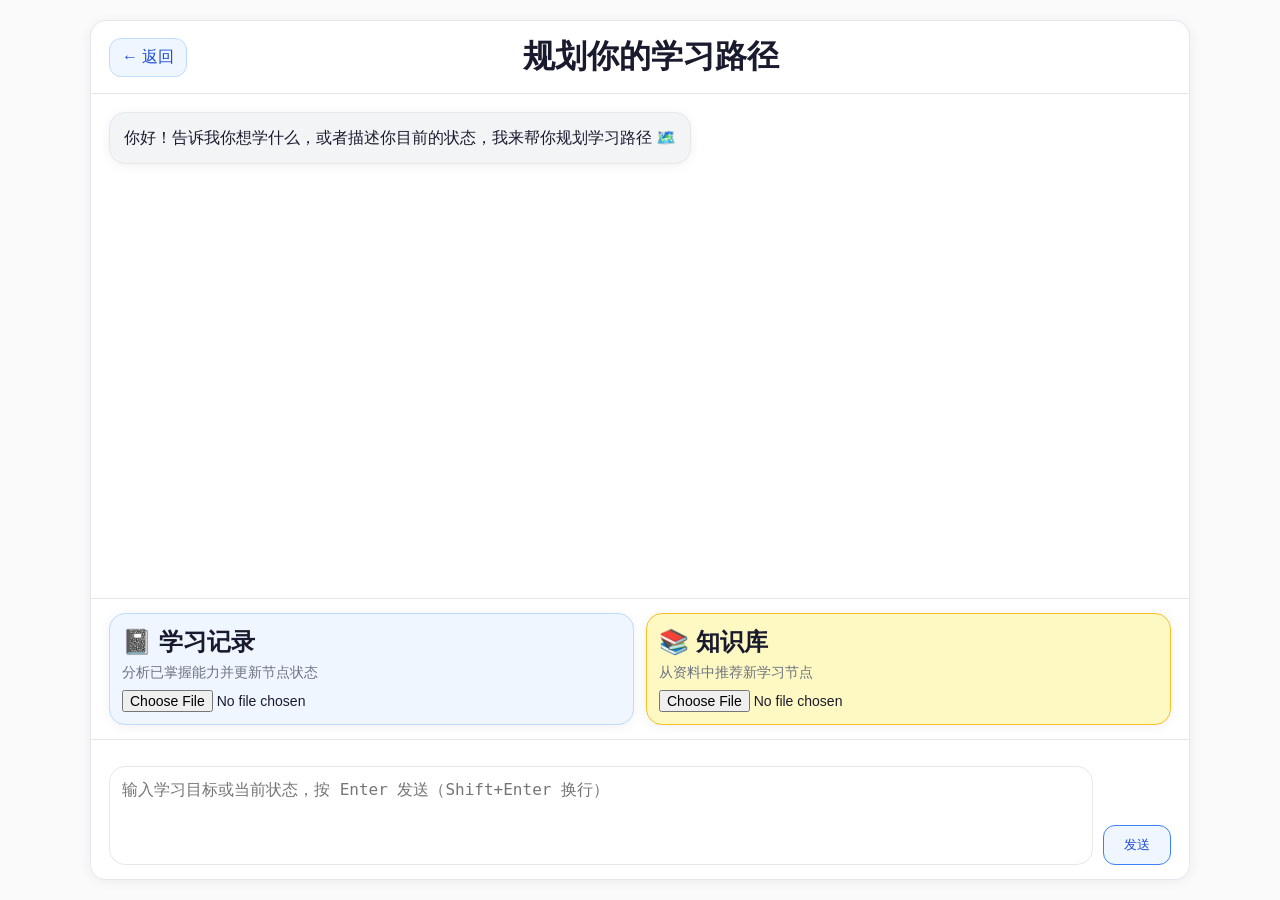
==== templates/consult.html @ ac1d9ebb "v4.1更新" ====
<!DOCTYPE html>
<html lang="zh">
<head>
    <meta charset="UTF-8">
    <meta name="viewport" content="width=device-width, initial-scale=1.0">
    <title>规划你的学习路径</title>
    <link rel="stylesheet" href="/static/css/design-tokens.css">
    <style>
        :root {
            --bg-primary: #FAFAFA;
            --bg-card: #FFFFFF;
            --text-primary: #1A1A2E;
            --text-secondary: #6B7280;
            --brand-blue: #3B82F6;
            --brand-blue-dark: #1D4ED8;
            --brand-blue-light: #EFF6FF;
            --brand-blue-mid: #BFDBFE;
            --accent-yellow: #FBBF24;
            --accent-yellow-light: #FEF9C3;
            --border: #E5E7EB;
            --success: #10B981;
            --error: #EF4444;
        }
        * { box-sizing: border-box; }
        body {
            margin: 0;
            background: var(--bg-primary);
            color: var(--text-primary);
            font-family: "Inter", "PingFang SC", "Microsoft YaHei", sans-serif;
        }
        .shell {
            width: min(1100px, 94vw);
            margin: 20px auto;
            display: grid;
            grid-template-rows: auto 1fr auto auto;
            height: calc(100vh - 40px);
            background: var(--bg-card);
            border: 1px solid var(--border);
            border-radius: 16px;
            box-shadow: 0 2px 12px rgba(0,0,0,0.06);
            overflow: hidden;
        }
        .topbar {
            display: flex;
            align-items: center;
            justify-content: space-between;
            gap: 12px;
            padding: 14px 18px;
            border-bottom: 1px solid var(--border);
        }
        .title {
            font-size: 32px;
            font-weight: 600;
            margin: 0;
        }
        .back {
            text-decoration: none;
            color: var(--brand-blue-dark);
            background: var(--brand-blue-light);
            border: 1px solid var(--brand-blue-mid);
            border-radius: 12px;
            padding: 8px 12px;
            transition: all 0.3s ease-in-out;
        }
        .back:hover {
            transform: translateY(-2px);
            box-shadow: 0 4px 12px rgba(59,130,246,0.2);
        }
        .chat {
            overflow-y: auto;
            padding: 18px;
            display: flex;
            flex-direction: column;
            gap: 12px;
            background: #fff;
        }
        .bubble-row { display: flex; }
        .bubble-row.ai { justify-content: flex-start; }
        .bubble-row.user { justify-content: flex-end; }
        .bubble {
            max-width: 78%;
            border-radius: 16px;
            padding: 12px 14px;
            font-size: 16px;
            line-height: 1.6;
            border: 1px solid var(--border);
            box-shadow: 0 2px 12px rgba(0,0,0,0.06);
            background: #fff;
            white-space: pre-wrap;
            word-break: break-word;
        }
        .bubble.ai {
            background: #F3F4F6;
        }
        .bubble.user {
            background: var(--brand-blue-light);
            border-color: var(--brand-blue-mid);
            color: var(--brand-blue-dark);
        }
        .stream-skeleton {
            height: 18px;
            border-radius: 9999px;
            background: linear-gradient(90deg, #dbeafe, #bfdbfe, #dbeafe);
            background-size: 220% 100%;
            animation: sk 1.2s linear infinite;
        }
        .stream-cursor {
            display: inline-block;
            width: 1px;
            height: 1.1em;
            background: var(--brand-blue);
            margin-left: 3px;
            vertical-align: text-bottom;
            animation: blink 1s infinite;
        }
        .stream-actions {
            margin-top: 8px;
            display: none;
            justify-content: flex-end;
            gap: 8px;
        }
        .stream-actions.show { display: flex; }
        .mini-btn {
            border: 1px solid var(--border);
            background: #fff;
            color: var(--text-secondary);
            border-radius: 8px;
            padding: 4px 10px;
            font-size: 13px;
            cursor: pointer;
            transition: all 0.3s ease-in-out;
        }
        .mini-btn:hover {
            color: var(--brand-blue-dark);
            background: var(--brand-blue-light);
            border-color: var(--brand-blue-mid);
        }
        .upload-zone {
            border-top: 1px solid var(--border);
            border-bottom: 1px solid var(--border);
            background: #fff;
            padding: 14px 18px;
            display: grid;
            grid-template-columns: 1fr 1fr;
            gap: 12px;
        }
        .upload-card {
            border-radius: 16px;
            border: 1px solid var(--border);
            background: #fff;
            box-shadow: 0 2px 12px rgba(0,0,0,0.06);
            padding: 12px;
            transition: all 0.3s ease-in-out;
        }
        .upload-card:hover {
            transform: translateY(-4px);
            box-shadow: 0 8px 18px rgba(0,0,0,0.1);
        }
        .upload-card.blue {
            border-color: var(--brand-blue-mid);
            background: var(--brand-blue-light);
        }
        .upload-card.yellow {
            border-color: var(--accent-yellow);
            background: var(--accent-yellow-light);
        }
        .upload-title {
            margin: 0 0 6px;
            font-size: 24px;
            font-weight: 600;
        }
        .upload-tip {
            margin: 0 0 8px;
            color: var(--text-secondary);
            font-size: 14px;
        }
        .upload-file {
            width: 100%;
            font-size: 14px;
        }
        .composer {
            padding: 14px 18px;
            background: #fff;
            display: grid;
            grid-template-columns: 1fr auto;
            gap: 10px;
            align-items: end;
        }
        textarea {
            width: 100%;
            border: 1px solid var(--border);
            border-radius: 16px;
            padding: 10px 12px;
            outline: none;
            resize: none;
            font-size: 16px;
            line-height: 1.6;
        }
        textarea:focus {
            border-color: var(--brand-blue);
            box-shadow: 0 0 0 3px rgba(59,130,246,.16);
        }
        .send-btn {
            border: 1px solid var(--brand-blue);
            background: var(--brand-blue-light);
            color: var(--brand-blue-dark);
            border-radius: 12px;
            padding: 10px 20px;
            font-weight: 500;
            cursor: pointer;
            transition: all 0.3s ease-in-out;
        }
        .send-btn:hover {
            transform: translateY(-2px);
            box-shadow: 0 4px 12px rgba(59,130,246,0.2);
        }
        .send-btn:active { transform: translateY(0); box-shadow: none; }
        .send-btn:disabled { opacity: .55; cursor: not-allowed; }
        .suggestions {
            padding: 0 18px 12px;
            background: #fff;
            display: grid;
            gap: 10px;
        }
        .suggestion-card {
            border: 1px dashed var(--brand-blue-mid);
            background: #fff;
            border-radius: 16px;
            box-shadow: 0 2px 12px rgba(0,0,0,0.06);
            padding: 12px;
            transition: all 0.3s ease-in-out;
        }
        .suggestion-card.added {
            border-style: dashed;
            border-color: var(--success);
            background: #ecfdf5;
        }
        .suggestion-title {
            margin: 0;
            font-size: 16px;
            font-weight: 600;
        }
        .suggestion-desc {
            margin: 4px 0;
            color: var(--text-secondary);
            font-size: 14px;
        }
        .suggestion-actions {
            margin-top: 8px;
            display: flex;
            gap: 8px;
        }
        .gen-wrap {
            display: none;
            padding: 0 18px 18px;
            background: #fff;
            justify-content: flex-end;
        }
        .gen-btn {
            border: 1px solid var(--brand-blue);
            background: linear-gradient(135deg, var(--brand-blue), var(--brand-blue-dark));
            color: #fff;
            border-radius: 12px;
            padding: 10px 20px;
            font-weight: 500;
            cursor: pointer;
            transition: all 0.3s ease-in-out;
        }
        .gen-btn:hover {
            transform: translateY(-2px);
            box-shadow: 0 4px 12px rgba(59,130,246,0.2);
        }
        .gen-btn:active { transform: translateY(0); box-shadow: none; }
        .reveal {
            opacity: 0;
            transform: translateY(20px);
            transition: all 0.3s ease-in-out;
        }
        .reveal.show {
            opacity: 1;
            transform: translateY(0);
        }
        @keyframes blink {
            0%, 45% { opacity: 1; }
            55%, 100% { opacity: 0; }
        }
        @keyframes sk {
            from { background-position: 100% 0; }
            to { background-position: -100% 0; }
        }
        @media (max-width: 900px) {
            .shell {
                width: 100vw;
                height: 100vh;
                margin: 0;
                border-radius: 0;
            }
            .title { font-size: 24px; }
            .upload-zone { grid-template-columns: 1fr; }
            .composer { grid-template-columns: 1fr; }
        }
    </style>
</head>
<body>
    <main class="shell">
        <header class="topbar reveal">
            <a href="/map" class="back">← 返回</a>
            <h1 class="title">规划你的学习路径</h1>
            <div style="width:56px;"></div>
        </header>

        <section id="chat-area" class="chat"></section>

        <section class="upload-zone reveal">
            <article class="upload-card blue">
                <h3 class="upload-title">📓 学习记录</h3>
                <p class="upload-tip">分析已掌握能力并更新节点状态</p>
                <input id="record-file" class="upload-file" type="file" accept=".txt,.md,.json,.csv,.log,.pdf">
            </article>
            <article class="upload-card yellow">
                <h3 class="upload-title">📚 知识库</h3>
                <p class="upload-tip">从资料中推荐新学习节点</p>
                <input id="knowledge-file" class="upload-file" type="file" accept=".txt,.md,.json,.csv,.log,.pdf">
            </article>
        </section>

        <section id="suggestions" class="suggestions"></section>

        <section class="composer reveal">
            <textarea id="input-box" rows="3" placeholder="输入学习目标或当前状态，按 Enter 发送（Shift+Enter 换行）"></textarea>
            <button id="send-btn" class="send-btn">发送</button>
        </section>
        <div id="gen-wrap" class="gen-wrap">
            <button id="generate-btn" class="gen-btn">生成节点图</button>
        </div>
    </main>

    <script>
        const pathId = "{{ path_id }}";
        const chatArea = document.getElementById('chat-area');
        const sendBtn = document.getElementById('send-btn');
        const inputBox = document.getElementById('input-box');
        const recordFile = document.getElementById('record-file');
        const knowledgeFile = document.getElementById('knowledge-file');
        const suggestionsWrap = document.getElementById('suggestions');
        const genWrap = document.getElementById('gen-wrap');
        const generateBtn = document.getElementById('generate-btn');
        let lastUserPrompt = '';
        let pendingNodes = [];

        function revealPage() {
            const observer = new IntersectionObserver((entries) => {
                entries.forEach((entry) => {
                    if (entry.isIntersecting) {
                        entry.target.classList.add('show');
                        observer.unobserve(entry.target);
                    }
                });
            }, { threshold: 0.12 });
            document.querySelectorAll('.reveal').forEach((el) => observer.observe(el));
        }

        function addBubble(role, text = '') {
            const row = document.createElement('div');
            row.className = `bubble-row ${role}`;
            const bubble = document.createElement('div');
            bubble.className = `bubble ${role}`;
            bubble.textContent = text;
            row.appendChild(bubble);
            chatArea.appendChild(row);
            chatArea.scrollTop = chatArea.scrollHeight;
            return bubble;
        }

        function parseFirstJsonObject(text) {
            if (!text) return null;
            const direct = text.trim();
            try {
                return JSON.parse(direct);
            } catch (_) {}
            const start = direct.indexOf('{');
            const end = direct.lastIndexOf('}');
            if (start === -1 || end === -1 || end <= start) return null;
            const slice = direct.slice(start, end + 1);
            try {
                return JSON.parse(slice);
            } catch (_) {
                return null;
            }
        }

        async function streamPrompt(prompt, opts = {}) {
            const bubble = addBubble('ai', '');
            bubble.innerHTML = `
                <div class="stream-skeleton"></div>
                <span class="stream-text"></span><span class="stream-cursor"></span>
                <div class="stream-actions">
                    <button class="mini-btn">复制</button>
                    <button class="mini-btn">重新生成</button>
                </div>
            `;
            const textEl = bubble.querySelector('.stream-text');
            const skeletonEl = bubble.querySelector('.stream-skeleton');
            const cursorEl = bubble.querySelector('.stream-cursor');
            const actionsEl = bubble.querySelector('.stream-actions');
            const copyBtn = actionsEl.querySelector('.mini-btn:nth-child(1)');
            const regenBtn = actionsEl.querySelector('.mini-btn:nth-child(2)');

            sendBtn.disabled = true;
            sendBtn.innerText = '生成中...';

            const res = await fetch('/chat_stream', {
                method: 'POST',
                headers: {'Content-Type': 'application/json'},
                body: JSON.stringify({query: prompt})
            });
            if (!res.ok || !res.body) {
                bubble.textContent = '请求失败，请稍后重试。';
                sendBtn.disabled = false;
                sendBtn.innerText = '发送';
                return '';
            }
            const reader = res.body.getReader();
            const decoder = new TextDecoder('utf-8');
            let all = '';
            let buffer = '';
            while (true) {
                const { value, done } = await reader.read();
                if (done) break;
                buffer += decoder.decode(value, { stream: true });
                const events = buffer.split('\n\n');
                buffer = events.pop() || '';
                for (const evt of events) {
                    const lines = evt.split('\n');
                    for (const line of lines) {
                        if (!line.startsWith('data: ')) continue;
                        const data = line.slice(6);
                        if (data === '[DONE]') continue;
                        if (skeletonEl && skeletonEl.style.display !== 'none') skeletonEl.style.display = 'none';
                        all += data;
                        textEl.textContent = all;
                        chatArea.scrollTop = chatArea.scrollHeight;
                    }
                }
            }
            if (cursorEl) cursorEl.style.display = 'none';
            actionsEl.classList.add('show');
            copyBtn.addEventListener('click', async () => {
                try {
                    await navigator.clipboard.writeText(all);
                    copyBtn.innerText = '已复制';
                    setTimeout(() => copyBtn.innerText = '复制', 1000);
                } catch (_) {}
            });
            regenBtn.addEventListener('click', async () => {
                await streamPrompt(lastUserPrompt || prompt, opts);
            });

            sendBtn.disabled = false;
            sendBtn.innerText = '发送';
            genWrap.style.display = 'flex';
            return all;
        }

        async function updateNodeStatuses(pathIdValue, updates) {
            if (!pathIdValue || !Array.isArray(updates)) return;
            for (const item of updates) {
                const nodeId = (item.node_id || '').trim();
                const status = (item.new_status || '').trim();
                if (!nodeId || !status) continue;
                await fetch('/update_node_status', {
                    method: 'POST',
                    headers: {'Content-Type': 'application/json'},
                    body: JSON.stringify({path_id: pathIdValue, node_id: nodeId, new_status: status})
                });
            }
        }

        function renderSuggestions(cards) {
            suggestionsWrap.innerHTML = '';
            if (!Array.isArray(cards) || cards.length === 0) return;
            cards.forEach((item, idx) => {
                const card = document.createElement('article');
                card.className = 'suggestion-card';
                card.innerHTML = `
                    <h4 class="suggestion-title">${item.label || '未命名节点'}</h4>
                    <p class="suggestion-desc">${item.description || ''}</p>
                    <p class="suggestion-desc">推荐理由：${item.reason || ''}</p>
                    <div class="suggestion-actions">
                        <button class="mini-btn add-btn">添加到路径</button>
                        <button class="mini-btn skip-btn">跳过</button>
                    </div>
                `;
                const addBtn = card.querySelector('.add-btn');
                const skipBtn = card.querySelector('.skip-btn');
                addBtn.addEventListener('click', async () => {
                    const node = {
                        id: `s${Date.now()}_${idx}`,
                        label: item.label || '新增节点',
                        type: item.type || 'optional',
                        status: 'notStarted',
                        needsAssessment: true,
                        description: item.description || ''
                    };
                    if (pathId) {
                        const r = await fetch('/save_path', {
                            method: 'POST',
                            headers: {'Content-Type': 'application/json'},
                            body: JSON.stringify({path_id: pathId, append_node: node})
                        });
                        if (!r.ok) {
                            addBtn.innerText = '添加失败';
                            return;
                        }
                    } else {
                        pendingNodes.push(node);
                    }
                    card.classList.add('added');
                    addBtn.disabled = true;
                    addBtn.innerText = pathId ? '已添加到路径' : '新增待连接';
                });
                skipBtn.addEventListener('click', () => {
                    card.remove();
                });
                suggestionsWrap.appendChild(card);
            });
        }

        async function readFileAsText(file) {
            if (!file) return '';
            return await new Promise((resolve, reject) => {
                const reader = new FileReader();
                reader.onload = () => resolve(String(reader.result || ''));
                reader.onerror = () => reject(new Error('读取文件失败'));
                reader.readAsText(file, 'utf-8');
            });
        }

        async function sendUserPrompt() {
            const text = inputBox.value.trim();
            if (!text) return;
            addBubble('user', text);
            inputBox.value = '';
            lastUserPrompt = text;
            await streamPrompt(text);
        }

        inputBox.addEventListener('keydown', (e) => {
            if (e.key === 'Enter' && !e.shiftKey) {
                e.preventDefault();
                sendUserPrompt();
            }
        });
        sendBtn.addEventListener('click', sendUserPrompt);

        recordFile.addEventListener('change', async (e) => {
            const file = e.target.files && e.target.files[0];
            if (!file) return;
            const content = await readFileAsText(file);
            const prompt = `以下是用户的学习记录，请分析其中体现的掌握情况，告诉用户哪些知识点已掌握，哪些还需加强，并以 JSON 附在回复末尾：{"updates":[{"node_id":"...","new_status":"mastered|learning"}]}\n\n学习记录内容：\n${content}`;
            lastUserPrompt = prompt;
            const all = await streamPrompt(prompt);
            const parsed = parseFirstJsonObject(all);
            if (parsed && Array.isArray(parsed.updates)) {
                await updateNodeStatuses(pathId, parsed.updates);
            }
        });

        knowledgeFile.addEventListener('change', async (e) => {
            const file = e.target.files && e.target.files[0];
            if (!file) return;
            const content = await readFileAsText(file);
            const prompt = `以下是用户上传的参考资料，请从中提取3-6个有价值的学习节点，以 JSON 格式附在回复末尾：{"suggestions":[{"label":"...","type":"prerequisite|core|advanced|optional","description":"...","reason":"..."}]}\n\n资料内容：\n${content}`;
            lastUserPrompt = prompt;
            const all = await streamPrompt(prompt);
            const parsed = parseFirstJsonObject(all);
            if (parsed && Array.isArray(parsed.suggestions)) {
                renderSuggestions(parsed.suggestions);
            }
        });

        generateBtn.addEventListener('click', async () => {
            const description = (lastUserPrompt || "请基于当前对话生成学习路径").slice(0, 3000);
            generateBtn.disabled = true;
            generateBtn.innerText = '生成中...';
            try {
                const genRes = await fetch('/generate_path', {
                    method: 'POST',
                    headers: {'Content-Type': 'application/json'},
                    body: JSON.stringify({description})
                });
                const generated = await genRes.json();
                if (!genRes.ok) {
                    addBubble('ai', '路径生成失败，请稍后重试。');
                    return;
                }

                if (pathId) {
                    const currentRes = await fetch(`/get_path/${encodeURIComponent(pathId)}`);
                    const current = currentRes.ok ? await currentRes.json() : null;
                    const baseNodes = (current && Array.isArray(current.nodes)) ? current.nodes : [];
                    const baseEdges = (current && Array.isArray(current.edges)) ? current.edges : [];
                    const used = new Set(baseNodes.map((n) => n.id));
                    const mappedNodes = [];
                    const idMap = {};
                    generated.nodes.forEach((node, idx) => {
                        let nid = node.id || `n${baseNodes.length + idx + 1}`;
                        while (used.has(nid)) {
                            nid = `n${baseNodes.length + mappedNodes.length + 1}`;
                        }
                        used.add(nid);
                        idMap[node.id] = nid;
                        mappedNodes.push({...node, id: nid});
                    });
                    const mappedEdges = (generated.edges || [])
                        .map((e) => ({from: idMap[e.from], to: idMap[e.to]}))
                        .filter((e) => e.from && e.to);
                    const mergedNodes = [...baseNodes, ...mappedNodes, ...pendingNodes];
                    const mergedEdges = [...baseEdges, ...mappedEdges];
                    await fetch('/save_path', {
                        method: 'POST',
                        headers: {'Content-Type': 'application/json'},
                        body: JSON.stringify({
                            path_id: pathId,
                            title: current?.title || generated.title || "学习路径",
                            nodes: mergedNodes,
                            edges: mergedEdges
                        })
                    });
                    window.location.href = `/map?path_id=${encodeURIComponent(pathId)}`;
                } else {
                    const saveRes = await fetch('/save_path', {
                        method: 'POST',
                        headers: {'Content-Type': 'application/json'},
                        body: JSON.stringify({
                            title: generated.title || "学习路径",
                            nodes: generated.nodes || [],
                            edges: generated.edges || []
                        })
                    });
                    const saved = await saveRes.json();
                    if (!saveRes.ok || !saved.path_id) {
                        addBubble('ai', '路径保存失败，请稍后重试。');
                        return;
                    }
                    const newPathId = saved.path_id;
                    for (const node of pendingNodes) {
                        await fetch('/save_path', {
                            method: 'POST',
                            headers: {'Content-Type': 'application/json'},
                            body: JSON.stringify({path_id: newPathId, append_node: node})
                        });
                    }
                    window.location.href = `/map?path_id=${encodeURIComponent(newPathId)}`;
                }
            } finally {
                generateBtn.disabled = false;
                generateBtn.innerText = '生成节点图';
            }
        });

        addBubble('ai', '你好！告诉我你想学什么，或者描述你目前的状态，我来帮你规划学习路径 🗺️');
        revealPage();
    </script>
</body>
</html>
---- static/css/design-tokens.css ----
:root {
    --color-bg: #FAFAFA;
    --color-surface: #FFFFFF;
    --color-card: #FFFFFF;
    --color-border: #E5E7EB;
    --color-brand-200: #BFDBFE;
    --color-brand-500: #3B82F6;
    --color-brand-600: #1D4ED8;
    --color-brand-700: #1E40AF;
    --color-brand-light: #EFF6FF;
    --color-accent: #FBBF24;
    --color-accent-light: #FEF9C3;
    --color-text: #1A1A2E;
    --color-text-muted: #6B7280;

    --font-h1: 56px;
    --font-h2: 40px;
    --font-h3: 30px;
    --font-h4: 24px;
    --font-body: 16px;
    --font-caption: 12px;

    --space-4: 4px;
    --space-8: 8px;
    --space-12: 12px;
    --space-16: 16px;
    --space-24: 24px;
    --space-32: 32px;
    --space-48: 48px;

    --radius-sm: 8px;
    --radius-md: 16px;
    --radius-lg: 24px;
    --radius-full: 9999px;

    --shadow-light: 0 2px 10px rgba(17, 24, 39, 0.06);
    --shadow-medium: 0 8px 24px rgba(17, 24, 39, 0.12);
    --shadow-heavy: 0 16px 44px rgba(17, 24, 39, 0.18);

    --motion-fast: 160ms;
    --motion-normal: 240ms;
    --motion-slow: 420ms;
    --ease-standard: cubic-bezier(0.2, 0, 0, 1);
    --ease-emphasized: cubic-bezier(0.2, 0.8, 0.2, 1);
}
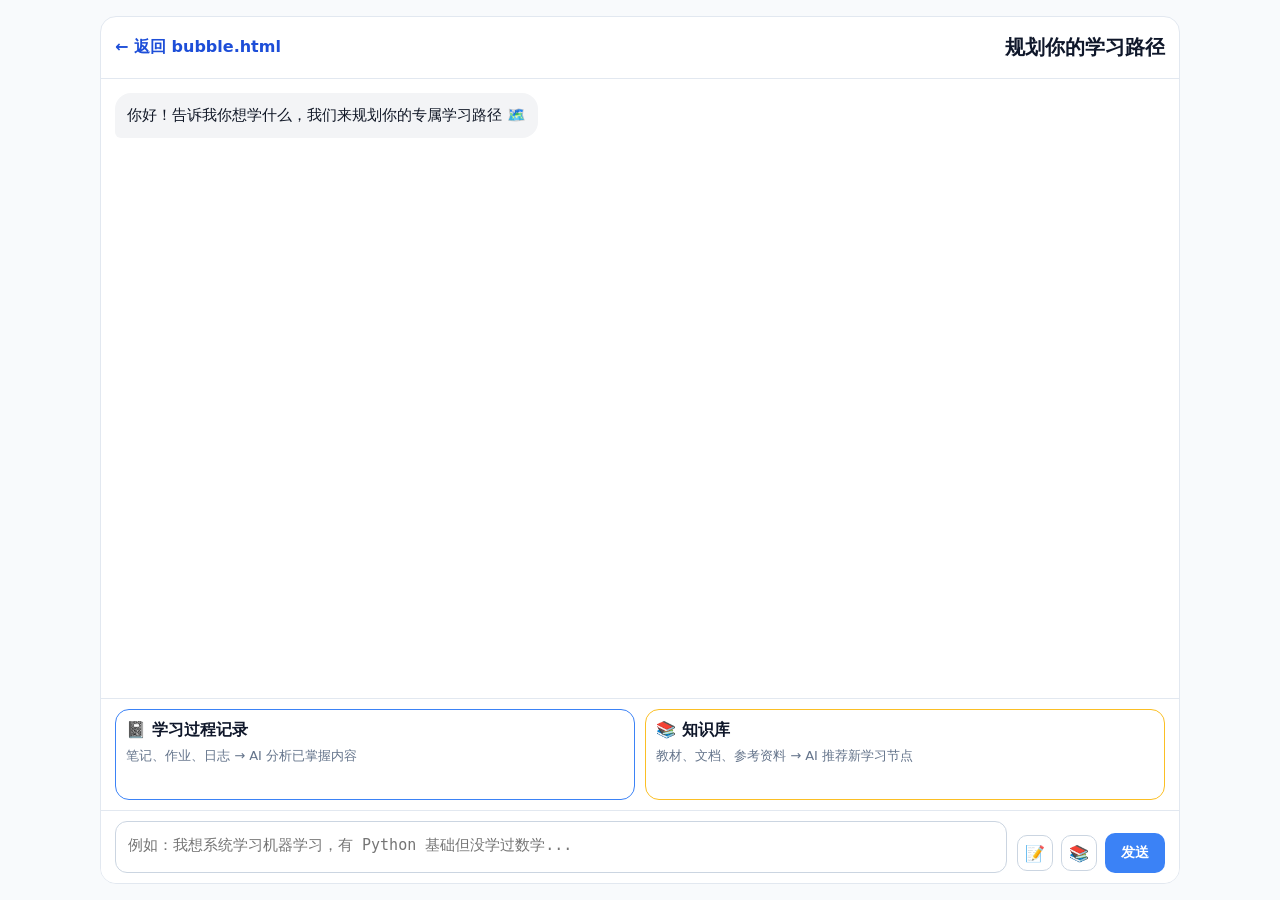
==== commit 472291a4: "v4.2更新" ====
--- a/templates/consult.html
+++ b/templates/consult.html
@@ -4,663 +4,738 @@
     <meta charset="UTF-8">
     <meta name="viewport" content="width=device-width, initial-scale=1.0">
     <title>规划你的学习路径</title>
-    <link rel="stylesheet" href="/static/css/design-tokens.css">
     <style>
-        :root {
-            --bg-primary: #FAFAFA;
-            --bg-card: #FFFFFF;
-            --text-primary: #1A1A2E;
-            --text-secondary: #6B7280;
-            --brand-blue: #3B82F6;
-            --brand-blue-dark: #1D4ED8;
-            --brand-blue-light: #EFF6FF;
-            --brand-blue-mid: #BFDBFE;
-            --accent-yellow: #FBBF24;
-            --accent-yellow-light: #FEF9C3;
-            --border: #E5E7EB;
-            --success: #10B981;
-            --error: #EF4444;
-        }
         * { box-sizing: border-box; }
-        body {
-            margin: 0;
-            background: var(--bg-primary);
-            color: var(--text-primary);
-            font-family: "Inter", "PingFang SC", "Microsoft YaHei", sans-serif;
-        }
+        body { margin: 0; background: #F8FAFC; color: #0F172A; font-family: system-ui, -apple-system, "Segoe UI", sans-serif; }
         .shell {
-            width: min(1100px, 94vw);
-            margin: 20px auto;
+            width: min(1080px, 94vw);
+            margin: 16px auto;
+            height: calc(100vh - 32px);
             display: grid;
-            grid-template-rows: auto 1fr auto auto;
-            height: calc(100vh - 40px);
-            background: var(--bg-card);
-            border: 1px solid var(--border);
+            grid-template-rows: auto 1fr auto auto auto;
+            border: 1px solid #E2E8F0;
             border-radius: 16px;
-            box-shadow: 0 2px 12px rgba(0,0,0,0.06);
             overflow: hidden;
+            background: #FFFFFF;
         }
         .topbar {
+            min-height: 62px;
+            border-bottom: 1px solid #E2E8F0;
             display: flex;
             align-items: center;
             justify-content: space-between;
-            gap: 12px;
-            padding: 14px 18px;
-            border-bottom: 1px solid var(--border);
-        }
-        .title {
-            font-size: 32px;
-            font-weight: 600;
-            margin: 0;
-        }
-        .back {
-            text-decoration: none;
-            color: var(--brand-blue-dark);
-            background: var(--brand-blue-light);
-            border: 1px solid var(--brand-blue-mid);
-            border-radius: 12px;
-            padding: 8px 12px;
-            transition: all 0.3s ease-in-out;
-        }
-        .back:hover {
-            transform: translateY(-2px);
-            box-shadow: 0 4px 12px rgba(59,130,246,0.2);
+            padding: 10px 14px;
+            gap: 10px;
+        }
+        .back { color: #1D4ED8; text-decoration: none; font-weight: 600; }
+        .title { margin: 0; font-size: 20px; font-weight: 800; }
+        .context-tag {
+            font-size: 12px;
+            color: #1E3A8A;
+            background: #EFF6FF;
+            border: 1px solid #BFDBFE;
+            border-radius: 999px;
+            padding: 4px 10px;
         }
         .chat {
             overflow-y: auto;
-            padding: 18px;
+            padding: 14px;
             display: flex;
             flex-direction: column;
-            gap: 12px;
-            background: #fff;
-        }
-        .bubble-row { display: flex; }
-        .bubble-row.ai { justify-content: flex-start; }
-        .bubble-row.user { justify-content: flex-end; }
+            gap: 10px;
+            background: #FFFFFF;
+        }
+        .row { display: flex; }
+        .row.ai { justify-content: flex-start; }
+        .row.user { justify-content: flex-end; }
+        .bubble-wrap { max-width: 78%; }
         .bubble {
-            max-width: 78%;
+            position: relative;
             border-radius: 16px;
-            padding: 12px 14px;
-            font-size: 16px;
-            line-height: 1.6;
-            border: 1px solid var(--border);
-            box-shadow: 0 2px 12px rgba(0,0,0,0.06);
-            background: #fff;
+            padding: 10px 12px;
+            font-size: 15px;
+            line-height: 1.65;
             white-space: pre-wrap;
             word-break: break-word;
         }
-        .bubble.ai {
-            background: #F3F4F6;
-        }
-        .bubble.user {
-            background: var(--brand-blue-light);
-            border-color: var(--brand-blue-mid);
-            color: var(--brand-blue-dark);
-        }
-        .stream-skeleton {
-            height: 18px;
-            border-radius: 9999px;
-            background: linear-gradient(90deg, #dbeafe, #bfdbfe, #dbeafe);
-            background-size: 220% 100%;
-            animation: sk 1.2s linear infinite;
-        }
-        .stream-cursor {
+        .bubble.ai { background: #F3F4F6; color: #111827; border-bottom-left-radius: 6px; }
+        .bubble.user { background: #3B82F6; color: #FFFFFF; border-bottom-right-radius: 6px; }
+        .cursor {
             display: inline-block;
-            width: 1px;
-            height: 1.1em;
-            background: var(--brand-blue);
-            margin-left: 3px;
+            width: 2px;
+            height: 1em;
+            background: #3B82F6;
             vertical-align: text-bottom;
+            margin-left: 2px;
             animation: blink 1s infinite;
         }
-        .stream-actions {
-            margin-top: 8px;
-            display: none;
-            justify-content: flex-end;
-            gap: 8px;
-        }
-        .stream-actions.show { display: flex; }
+        @keyframes blink { 0%,45%{opacity:1;} 55%,100%{opacity:0;} }
+        .bubble-actions { margin-top: 6px; display: none; gap: 8px; }
+        .bubble-actions.show { display: flex; animation: fadeIn .25s ease; }
         .mini-btn {
-            border: 1px solid var(--border);
-            background: #fff;
-            color: var(--text-secondary);
+            border: 1px solid #E2E8F0;
             border-radius: 8px;
-            padding: 4px 10px;
-            font-size: 13px;
+            background: #FFFFFF;
+            color: #475569;
+            font-size: 12px;
+            padding: 4px 8px;
             cursor: pointer;
-            transition: all 0.3s ease-in-out;
-        }
-        .mini-btn:hover {
-            color: var(--brand-blue-dark);
-            background: var(--brand-blue-light);
-            border-color: var(--brand-blue-mid);
         }
         .upload-zone {
-            border-top: 1px solid var(--border);
-            border-bottom: 1px solid var(--border);
-            background: #fff;
-            padding: 14px 18px;
+            border-top: 1px solid #E2E8F0;
+            border-bottom: 1px solid #E2E8F0;
+            padding: 10px 14px;
             display: grid;
             grid-template-columns: 1fr 1fr;
-            gap: 12px;
-        }
-        .upload-card {
-            border-radius: 16px;
-            border: 1px solid var(--border);
-            background: #fff;
-            box-shadow: 0 2px 12px rgba(0,0,0,0.06);
-            padding: 12px;
-            transition: all 0.3s ease-in-out;
-        }
-        .upload-card:hover {
-            transform: translateY(-4px);
-            box-shadow: 0 8px 18px rgba(0,0,0,0.1);
-        }
-        .upload-card.blue {
-            border-color: var(--brand-blue-mid);
-            background: var(--brand-blue-light);
-        }
-        .upload-card.yellow {
-            border-color: var(--accent-yellow);
-            background: var(--accent-yellow-light);
-        }
-        .upload-title {
-            margin: 0 0 6px;
-            font-size: 24px;
-            font-weight: 600;
-        }
-        .upload-tip {
-            margin: 0 0 8px;
-            color: var(--text-secondary);
-            font-size: 14px;
-        }
-        .upload-file {
-            width: 100%;
-            font-size: 14px;
-        }
+            gap: 10px;
+        }
+        .upload-card { border-radius: 14px; padding: 10px; background: #FFFFFF; }
+        .upload-card.blue { border: 1px solid #3B82F6; }
+        .upload-card.yellow { border: 1px solid #FBBF24; }
+        .upload-title { margin: 0 0 6px; font-size: 16px; font-weight: 800; }
+        .upload-tip { margin: 0; color: #64748B; font-size: 13px; }
+        .file-name { margin-top: 6px; color: #0F172A; font-size: 12px; min-height: 18px; }
         .composer {
-            padding: 14px 18px;
-            background: #fff;
+            padding: 10px 14px;
             display: grid;
             grid-template-columns: 1fr auto;
             gap: 10px;
             align-items: end;
-        }
-        textarea {
-            width: 100%;
-            border: 1px solid var(--border);
-            border-radius: 16px;
-            padding: 10px 12px;
+            background: #FFFFFF;
+        }
+        #input {
+            min-height: 52px;
+            max-height: 180px;
+            resize: none;
+            border: 1px solid #CBD5E1;
+            border-radius: 12px;
+            padding: 12px;
+            font-size: 15px;
+            line-height: 1.5;
             outline: none;
-            resize: none;
+        }
+        #input:focus { border-color: #3B82F6; box-shadow: 0 0 0 3px rgba(59,130,246,.15); }
+        .actions { display: flex; gap: 8px; align-items: center; }
+        .send-btn {
+            border: none;
+            border-radius: 10px;
+            background: #3B82F6;
+            color: #FFFFFF;
+            padding: 0 16px;
+            height: 40px;
+            font-size: 14px;
+            font-weight: 700;
+            cursor: pointer;
+        }
+        .send-btn:disabled { opacity: 0.6; cursor: not-allowed; }
+        .icon-btn {
+            width: 36px;
+            height: 36px;
+            border-radius: 10px;
+            border: 1px solid #CBD5E1;
+            background: #FFFFFF;
+            cursor: pointer;
             font-size: 16px;
-            line-height: 1.6;
-        }
-        textarea:focus {
-            border-color: var(--brand-blue);
-            box-shadow: 0 0 0 3px rgba(59,130,246,.16);
-        }
-        .send-btn {
-            border: 1px solid var(--brand-blue);
-            background: var(--brand-blue-light);
-            color: var(--brand-blue-dark);
+        }
+        .gen-wrap {
+            padding: 0 14px 12px;
+            display: none;
+            justify-content: flex-end;
+            background: #FFFFFF;
+            opacity: 0;
+            transform: translateY(10px);
+        }
+        .gen-wrap.show { display: flex; animation: fadeIn .3s ease forwards; }
+        .gen-btn {
+            border: none;
+            height: 40px;
+            border-radius: 10px;
+            background: #2563EB;
+            color: #FFFFFF;
+            padding: 0 16px;
+            font-weight: 700;
+            cursor: pointer;
+        }
+        .suggest-group {
+            margin-top: 8px;
+            display: grid;
+            gap: 8px;
+        }
+        .suggest-card {
+            display: grid;
+            grid-template-columns: 6px 1fr auto;
+            gap: 10px;
+            background: #FFFFFF;
+            border: 1px solid #E2E8F0;
             border-radius: 12px;
-            padding: 10px 20px;
-            font-weight: 500;
+            padding: 10px;
+            box-shadow: 0 2px 10px rgba(15, 23, 42, 0.06);
+            transition: transform .2s ease, opacity .2s ease;
+        }
+        .suggest-card.removing { opacity: 0; transform: translateX(24px); }
+        .suggest-bar { border-radius: 8px; }
+        .suggest-name { margin: 0 0 4px; font-size: 15px; font-weight: 800; display: flex; gap: 8px; align-items: center; flex-wrap: wrap; }
+        .type-badge {
+            font-size: 11px;
+            border-radius: 999px;
+            padding: 2px 8px;
+            background: #EFF6FF;
+            color: #1D4ED8;
+            border: 1px solid #BFDBFE;
+        }
+        .suggest-desc { margin: 0; font-size: 13px; color: #475569; line-height: 1.6; }
+        .suggest-actions { display: flex; gap: 8px; align-items: center; }
+        .add-btn {
+            border: none;
+            border-radius: 8px;
+            height: 32px;
+            padding: 0 10px;
+            background: #3B82F6;
+            color: #FFFFFF;
+            font-size: 12px;
+            font-weight: 700;
             cursor: pointer;
-            transition: all 0.3s ease-in-out;
-        }
-        .send-btn:hover {
-            transform: translateY(-2px);
-            box-shadow: 0 4px 12px rgba(59,130,246,0.2);
-        }
-        .send-btn:active { transform: translateY(0); box-shadow: none; }
-        .send-btn:disabled { opacity: .55; cursor: not-allowed; }
-        .suggestions {
-            padding: 0 18px 12px;
-            background: #fff;
-            display: grid;
-            gap: 10px;
-        }
-        .suggestion-card {
-            border: 1px dashed var(--brand-blue-mid);
-            background: #fff;
-            border-radius: 16px;
-            box-shadow: 0 2px 12px rgba(0,0,0,0.06);
-            padding: 12px;
-            transition: all 0.3s ease-in-out;
-        }
-        .suggestion-card.added {
-            border-style: dashed;
-            border-color: var(--success);
-            background: #ecfdf5;
-        }
-        .suggestion-title {
-            margin: 0;
-            font-size: 16px;
-            font-weight: 600;
-        }
-        .suggestion-desc {
-            margin: 4px 0;
-            color: var(--text-secondary);
-            font-size: 14px;
-        }
-        .suggestion-actions {
-            margin-top: 8px;
-            display: flex;
-            gap: 8px;
-        }
-        .gen-wrap {
-            display: none;
-            padding: 0 18px 18px;
-            background: #fff;
-            justify-content: flex-end;
-        }
-        .gen-btn {
-            border: 1px solid var(--brand-blue);
-            background: linear-gradient(135deg, var(--brand-blue), var(--brand-blue-dark));
-            color: #fff;
-            border-radius: 12px;
-            padding: 10px 20px;
-            font-weight: 500;
+        }
+        .add-btn:disabled { background: #94A3B8; cursor: not-allowed; }
+        .skip-btn {
+            border: none;
+            background: transparent;
+            color: #64748B;
+            font-size: 12px;
             cursor: pointer;
-            transition: all 0.3s ease-in-out;
-        }
-        .gen-btn:hover {
-            transform: translateY(-2px);
-            box-shadow: 0 4px 12px rgba(59,130,246,0.2);
-        }
-        .gen-btn:active { transform: translateY(0); box-shadow: none; }
-        .reveal {
+        }
+        .toast {
+            position: fixed;
+            right: 18px;
+            bottom: 18px;
+            background: #16A34A;
+            color: #FFFFFF;
+            padding: 10px 14px;
+            border-radius: 10px;
+            font-size: 13px;
+            font-weight: 700;
             opacity: 0;
-            transform: translateY(20px);
-            transition: all 0.3s ease-in-out;
-        }
-        .reveal.show {
-            opacity: 1;
-            transform: translateY(0);
-        }
-        @keyframes blink {
-            0%, 45% { opacity: 1; }
-            55%, 100% { opacity: 0; }
-        }
-        @keyframes sk {
-            from { background-position: 100% 0; }
-            to { background-position: -100% 0; }
-        }
-        @media (max-width: 900px) {
-            .shell {
-                width: 100vw;
-                height: 100vh;
-                margin: 0;
-                border-radius: 0;
-            }
-            .title { font-size: 24px; }
+            transform: translateY(6px);
+            pointer-events: none;
+            transition: opacity .2s ease, transform .2s ease;
+            z-index: 50;
+        }
+        .toast.show { opacity: 1; transform: translateY(0); }
+        @keyframes fadeIn { from{opacity:0;transform:translateY(6px);} to{opacity:1;transform:translateY(0);} }
+        @media (max-width: 920px) {
+            .shell { width: 100vw; height: 100vh; margin: 0; border-radius: 0; }
             .upload-zone { grid-template-columns: 1fr; }
             .composer { grid-template-columns: 1fr; }
+            .topbar { flex-wrap: wrap; }
         }
     </style>
 </head>
 <body>
     <main class="shell">
-        <header class="topbar reveal">
-            <a href="/map" class="back">← 返回</a>
+        <header class="topbar">
+            <a id="back-link" class="back" href="/bubble.html">← 返回 bubble.html</a>
             <h1 class="title">规划你的学习路径</h1>
-            <div style="width:56px;"></div>
+            <div id="context-tag" class="context-tag" style="display:none;"></div>
         </header>
 
-        <section id="chat-area" class="chat"></section>
-
-        <section class="upload-zone reveal">
+        <section id="chat" class="chat"></section>
+
+        <section class="upload-zone">
             <article class="upload-card blue">
-                <h3 class="upload-title">📓 学习记录</h3>
-                <p class="upload-tip">分析已掌握能力并更新节点状态</p>
-                <input id="record-file" class="upload-file" type="file" accept=".txt,.md,.json,.csv,.log,.pdf">
+                <h3 class="upload-title">📓 学习过程记录</h3>
+                <p class="upload-tip">笔记、作业、日志 → AI 分析已掌握内容</p>
+                <div id="record-name" class="file-name"></div>
             </article>
             <article class="upload-card yellow">
                 <h3 class="upload-title">📚 知识库</h3>
-                <p class="upload-tip">从资料中推荐新学习节点</p>
-                <input id="knowledge-file" class="upload-file" type="file" accept=".txt,.md,.json,.csv,.log,.pdf">
+                <p class="upload-tip">教材、文档、参考资料 → AI 推荐新学习节点</p>
+                <div id="knowledge-name" class="file-name"></div>
             </article>
+            <input id="record-file" type="file" accept=".txt,.pdf,.md" hidden>
+            <input id="knowledge-file" type="file" accept=".txt,.pdf,.md" hidden>
         </section>
 
-        <section id="suggestions" class="suggestions"></section>
-
-        <section class="composer reveal">
-            <textarea id="input-box" rows="3" placeholder="输入学习目标或当前状态，按 Enter 发送（Shift+Enter 换行）"></textarea>
-            <button id="send-btn" class="send-btn">发送</button>
+        <section class="composer">
+            <textarea id="input"></textarea>
+            <div class="actions">
+                <button id="record-trigger" class="icon-btn" title="上传学习记录">📝</button>
+                <button id="knowledge-trigger" class="icon-btn" title="上传知识库">📚</button>
+                <button id="send-btn" class="send-btn">发送</button>
+            </div>
         </section>
+
         <div id="gen-wrap" class="gen-wrap">
-            <button id="generate-btn" class="gen-btn">生成节点图</button>
+            <button id="gen-btn" class="gen-btn">生成节点图</button>
         </div>
     </main>
+    <div id="toast" class="toast"></div>
 
     <script>
-        const pathId = "{{ path_id }}";
-        const chatArea = document.getElementById('chat-area');
+        const params = new URLSearchParams(window.location.search);
+        const pathId = (params.get('path_id') || '').trim();
+        const nodeId = (params.get('node_id') || '').trim();
+        const isAppendMode = !!pathId;
+        const isNodeMode = !!pathId && !!nodeId;
+        let pathName = '';
+        let nodeName = '';
+        let aiCount = 0;
+        let lastUserPrompt = '';
+        let pendingNodeAdds = [];
+        let pendingRecordFile = null;
+        let pendingKnowledgeFile = null;
+        const chat = document.getElementById('chat');
+        const input = document.getElementById('input');
         const sendBtn = document.getElementById('send-btn');
-        const inputBox = document.getElementById('input-box');
+        const backLink = document.getElementById('back-link');
+        const contextTag = document.getElementById('context-tag');
+        const genWrap = document.getElementById('gen-wrap');
+        const genBtn = document.getElementById('gen-btn');
         const recordFile = document.getElementById('record-file');
         const knowledgeFile = document.getElementById('knowledge-file');
-        const suggestionsWrap = document.getElementById('suggestions');
-        const genWrap = document.getElementById('gen-wrap');
-        const generateBtn = document.getElementById('generate-btn');
-        let lastUserPrompt = '';
-        let pendingNodes = [];
-
-        function revealPage() {
-            const observer = new IntersectionObserver((entries) => {
-                entries.forEach((entry) => {
-                    if (entry.isIntersecting) {
-                        entry.target.classList.add('show');
-                        observer.unobserve(entry.target);
-                    }
-                });
-            }, { threshold: 0.12 });
-            document.querySelectorAll('.reveal').forEach((el) => observer.observe(el));
+        const toast = document.getElementById('toast');
+
+        function autoGrow() {
+            input.style.height = '52px';
+            input.style.height = `${Math.min(input.scrollHeight, 180)}px`;
+        }
+
+        function escapeHtml(text) {
+            return String(text)
+                .replaceAll('&', '&amp;')
+                .replaceAll('<', '&lt;')
+                .replaceAll('>', '&gt;')
+                .replaceAll('"', '&quot;')
+                .replaceAll("'", '&#039;');
         }
 
         function addBubble(role, text = '') {
             const row = document.createElement('div');
-            row.className = `bubble-row ${role}`;
+            row.className = `row ${role}`;
+            const wrap = document.createElement('div');
+            wrap.className = 'bubble-wrap';
             const bubble = document.createElement('div');
             bubble.className = `bubble ${role}`;
-            bubble.textContent = text;
-            row.appendChild(bubble);
-            chatArea.appendChild(row);
-            chatArea.scrollTop = chatArea.scrollHeight;
-            return bubble;
-        }
-
-        function parseFirstJsonObject(text) {
-            if (!text) return null;
-            const direct = text.trim();
-            try {
-                return JSON.parse(direct);
-            } catch (_) {}
-            const start = direct.indexOf('{');
-            const end = direct.lastIndexOf('}');
-            if (start === -1 || end === -1 || end <= start) return null;
-            const slice = direct.slice(start, end + 1);
-            try {
-                return JSON.parse(slice);
-            } catch (_) {
-                return null;
-            }
-        }
-
-        async function streamPrompt(prompt, opts = {}) {
-            const bubble = addBubble('ai', '');
-            bubble.innerHTML = `
-                <div class="stream-skeleton"></div>
-                <span class="stream-text"></span><span class="stream-cursor"></span>
-                <div class="stream-actions">
-                    <button class="mini-btn">复制</button>
-                    <button class="mini-btn">重新生成</button>
-                </div>
-            `;
-            const textEl = bubble.querySelector('.stream-text');
-            const skeletonEl = bubble.querySelector('.stream-skeleton');
-            const cursorEl = bubble.querySelector('.stream-cursor');
-            const actionsEl = bubble.querySelector('.stream-actions');
-            const copyBtn = actionsEl.querySelector('.mini-btn:nth-child(1)');
-            const regenBtn = actionsEl.querySelector('.mini-btn:nth-child(2)');
-
-            sendBtn.disabled = true;
-            sendBtn.innerText = '生成中...';
-
-            const res = await fetch('/chat_stream', {
-                method: 'POST',
-                headers: {'Content-Type': 'application/json'},
-                body: JSON.stringify({query: prompt})
-            });
-            if (!res.ok || !res.body) {
-                bubble.textContent = '请求失败，请稍后重试。';
-                sendBtn.disabled = false;
-                sendBtn.innerText = '发送';
-                return '';
-            }
-            const reader = res.body.getReader();
-            const decoder = new TextDecoder('utf-8');
-            let all = '';
-            let buffer = '';
-            while (true) {
-                const { value, done } = await reader.read();
-                if (done) break;
-                buffer += decoder.decode(value, { stream: true });
-                const events = buffer.split('\n\n');
-                buffer = events.pop() || '';
-                for (const evt of events) {
-                    const lines = evt.split('\n');
-                    for (const line of lines) {
-                        if (!line.startsWith('data: ')) continue;
-                        const data = line.slice(6);
-                        if (data === '[DONE]') continue;
-                        if (skeletonEl && skeletonEl.style.display !== 'none') skeletonEl.style.display = 'none';
-                        all += data;
-                        textEl.textContent = all;
-                        chatArea.scrollTop = chatArea.scrollHeight;
-                    }
-                }
-            }
-            if (cursorEl) cursorEl.style.display = 'none';
-            actionsEl.classList.add('show');
+            bubble.innerHTML = escapeHtml(text);
+            wrap.appendChild(bubble);
+            row.appendChild(wrap);
+            chat.appendChild(row);
+            chat.scrollTop = chat.scrollHeight;
+            return { row, wrap, bubble };
+        }
+
+        function showToast(text) {
+            toast.textContent = text;
+            toast.classList.add('show');
+            setTimeout(() => {
+                toast.classList.remove('show');
+            }, 3000);
+        }
+
+        function showAiActions(wrap, text, promptForRegenerate) {
+            const actions = document.createElement('div');
+            actions.className = 'bubble-actions show';
+            actions.innerHTML = '<button class="mini-btn">复制</button><button class="mini-btn">重新生成</button>';
+            const [copyBtn, regenBtn] = actions.querySelectorAll('.mini-btn');
             copyBtn.addEventListener('click', async () => {
                 try {
-                    await navigator.clipboard.writeText(all);
-                    copyBtn.innerText = '已复制';
-                    setTimeout(() => copyBtn.innerText = '复制', 1000);
+                    await navigator.clipboard.writeText(text);
+                    copyBtn.textContent = '已复制';
+                    setTimeout(() => copyBtn.textContent = '复制', 1000);
                 } catch (_) {}
             });
             regenBtn.addEventListener('click', async () => {
-                await streamPrompt(lastUserPrompt || prompt, opts);
+                await requestAi(promptForRegenerate, false);
             });
-
-            sendBtn.disabled = false;
-            sendBtn.innerText = '发送';
-            genWrap.style.display = 'flex';
-            return all;
-        }
-
-        async function updateNodeStatuses(pathIdValue, updates) {
-            if (!pathIdValue || !Array.isArray(updates)) return;
-            for (const item of updates) {
-                const nodeId = (item.node_id || '').trim();
-                const status = (item.new_status || '').trim();
-                if (!nodeId || !status) continue;
-                await fetch('/update_node_status', {
+            wrap.appendChild(actions);
+        }
+
+        function showStaticAiBubble(text) {
+            addBubble('ai', text || '');
+        }
+
+        async function requestAi(prompt, countAsConversation = true) {
+            const ai = addBubble('ai', '');
+            sendBtn.disabled = true;
+            sendBtn.textContent = '生成中...';
+            let finalText = '';
+            try {
+                ai.bubble.innerHTML = '<span class="cursor"></span>';
+                const res = await fetch('/chat_stream', {
                     method: 'POST',
-                    headers: {'Content-Type': 'application/json'},
-                    body: JSON.stringify({path_id: pathIdValue, node_id: nodeId, new_status: status})
+                    headers: { 'Content-Type': 'application/json' },
+                    body: JSON.stringify({ query: prompt })
                 });
-            }
-        }
-
-        function renderSuggestions(cards) {
-            suggestionsWrap.innerHTML = '';
-            if (!Array.isArray(cards) || cards.length === 0) return;
-            cards.forEach((item, idx) => {
+                if (!res.ok || !res.body) {
+                    throw new Error('stream failed');
+                }
+                const reader = res.body.getReader();
+                const decoder = new TextDecoder();
+                let buffer = '';
+                let doneBySignal = false;
+                while (true) {
+                    const { value, done } = await reader.read();
+                    if (done) break;
+                    buffer += decoder.decode(value, { stream: true });
+                    const events = buffer.split('\n\n');
+                    buffer = events.pop() || '';
+                    for (const evt of events) {
+                        const lines = evt.split('\n');
+                        for (const line of lines) {
+                            if (!line.startsWith('data: ')) continue;
+                            const data = line.slice(6);
+                            if (data === '[DONE]') {
+                                doneBySignal = true;
+                                break;
+                            }
+                            finalText += data;
+                            ai.bubble.innerHTML = `${escapeHtml(finalText)}<span class="cursor"></span>`;
+                            chat.scrollTop = chat.scrollHeight;
+                        }
+                        if (doneBySignal) break;
+                    }
+                    if (doneBySignal) break;
+                }
+                ai.bubble.innerHTML = escapeHtml(finalText);
+                showAiActions(ai.wrap, finalText, prompt);
+                if (countAsConversation) {
+                    aiCount += 1;
+                    if (aiCount >= 2) genWrap.classList.add('show');
+                }
+            } catch (_) {
+                ai.bubble.textContent = '请求失败，请检查后端服务。';
+            } finally {
+                sendBtn.disabled = false;
+                sendBtn.textContent = '发送';
+            }
+            return finalText;
+        }
+
+        function extractJsonBlock(text) {
+            if (!text) return null;
+            const match = text.match(/```json\s*([\s\S]*?)\s*```/i);
+            if (!match) return null;
+            try {
+                return JSON.parse(match[1]);
+            } catch (_) {
+                return null;
+            }
+        }
+
+        function todayDate() {
+            const d = new Date();
+            const m = `${d.getMonth() + 1}`.padStart(2, '0');
+            const day = `${d.getDate()}`.padStart(2, '0');
+            return `${d.getFullYear()}-${m}-${day}`;
+        }
+
+        function typeColor(type) {
+            if (type === 'core') return '#3B82F6';
+            if (type === 'advanced') return '#1D4ED8';
+            if (type === 'optional') return '#F59E0B';
+            return '#3B82F6';
+        }
+
+        function renderSuggestionGroup(anchorRow, suggestions) {
+            if (!Array.isArray(suggestions) || !suggestions.length) return;
+            const group = document.createElement('div');
+            group.className = 'suggest-group';
+            suggestions.forEach((item, idx) => {
+                const type = item.type || 'prerequisite';
                 const card = document.createElement('article');
-                card.className = 'suggestion-card';
+                card.className = 'suggest-card';
                 card.innerHTML = `
-                    <h4 class="suggestion-title">${item.label || '未命名节点'}</h4>
-                    <p class="suggestion-desc">${item.description || ''}</p>
-                    <p class="suggestion-desc">推荐理由：${item.reason || ''}</p>
-                    <div class="suggestion-actions">
-                        <button class="mini-btn add-btn">添加到路径</button>
-                        <button class="mini-btn skip-btn">跳过</button>
+                    <div class="suggest-bar" style="background:${typeColor(type)};"></div>
+                    <div>
+                        <h4 class="suggest-name">
+                            <span>${escapeHtml(item.label || '未命名节点')}</span>
+                            <span class="type-badge">${escapeHtml(type)}</span>
+                        </h4>
+                        <p class="suggest-desc">${escapeHtml(item.description || '')}</p>
+                        <p class="suggest-desc">推荐理由：${escapeHtml(item.reason || '')}</p>
+                    </div>
+                    <div class="suggest-actions">
+                        <button class="add-btn" type="button">添加到路径</button>
+                        <button class="skip-btn" type="button">跳过</button>
                     </div>
                 `;
                 const addBtn = card.querySelector('.add-btn');
                 const skipBtn = card.querySelector('.skip-btn');
                 addBtn.addEventListener('click', async () => {
                     const node = {
-                        id: `s${Date.now()}_${idx}`,
+                        id: `sg_${Date.now()}_${idx}`,
                         label: item.label || '新增节点',
-                        type: item.type || 'optional',
+                        type,
                         status: 'notStarted',
                         needsAssessment: true,
                         description: item.description || ''
                     };
                     if (pathId) {
-                        const r = await fetch('/save_path', {
+                        const res = await fetch('/save_path', {
                             method: 'POST',
-                            headers: {'Content-Type': 'application/json'},
-                            body: JSON.stringify({path_id: pathId, append_node: node})
+                            headers: { 'Content-Type': 'application/json' },
+                            body: JSON.stringify({ path_id: pathId, append_node: node })
                         });
-                        if (!r.ok) {
-                            addBtn.innerText = '添加失败';
-                            return;
-                        }
+                        if (!res.ok) return;
                     } else {
-                        pendingNodes.push(node);
+                        pendingNodeAdds.push(node);
                     }
-                    card.classList.add('added');
                     addBtn.disabled = true;
-                    addBtn.innerText = pathId ? '已添加到路径' : '新增待连接';
+                    addBtn.textContent = '✓ 已添加';
                 });
                 skipBtn.addEventListener('click', () => {
-                    card.remove();
+                    card.classList.add('removing');
+                    setTimeout(() => card.remove(), 220);
                 });
-                suggestionsWrap.appendChild(card);
+                group.appendChild(card);
             });
-        }
-
-        async function readFileAsText(file) {
+            anchorRow.insertAdjacentElement('afterend', group);
+            chat.scrollTop = chat.scrollHeight;
+        }
+
+        function updateModeUI() {
+            if (isAppendMode) {
+                backLink.href = `/map.html?path_id=${encodeURIComponent(pathId)}`;
+            } else {
+                backLink.href = '/bubble.html';
+            }
+            if (isNodeMode && nodeName) {
+                contextTag.style.display = 'inline-block';
+                contextTag.textContent = `当前节点：${nodeName}`;
+            }
+            if (isNodeMode) {
+                input.placeholder = '你可以讲讲你做过的实践、理解的要点或目前卡住的问题...';
+            } else if (isAppendMode) {
+                input.placeholder = '想继续深化还是拓展新方向？';
+            } else {
+                input.placeholder = '例如：我想系统学习机器学习，有 Python 基础但没学过数学...';
+            }
+        }
+
+        function buildOpening() {
+            if (isNodeMode) {
+                return `我们来聊聊「${nodeName || '当前节点'}」，你目前对这个概念了解到什么程度？`;
+            }
+            if (isAppendMode) {
+                return `你目前在学${pathName || '这条路径'}，想继续深化这条路径，还是拓展新方向？`;
+            }
+            return '你好！告诉我你想学什么，我们来规划你的专属学习路径 🗺️';
+        }
+
+        async function readFileText(file) {
             if (!file) return '';
             return await new Promise((resolve, reject) => {
                 const reader = new FileReader();
                 reader.onload = () => resolve(String(reader.result || ''));
-                reader.onerror = () => reject(new Error('读取文件失败'));
+                reader.onerror = () => reject(new Error('read failed'));
                 reader.readAsText(file, 'utf-8');
             });
         }
 
-        async function sendUserPrompt() {
-            const text = inputBox.value.trim();
-            if (!text) return;
+        async function sendMessage() {
+            let text = input.value.trim();
+            if (!text && !pendingRecordFile && !pendingKnowledgeFile) return;
+            if (!text && pendingRecordFile) text = '请分析我上传的学习记录';
+            if (!text && pendingKnowledgeFile) text = '请分析我上传的知识库文档';
             addBubble('user', text);
-            inputBox.value = '';
-            lastUserPrompt = text;
-            await streamPrompt(text);
-        }
-
-        inputBox.addEventListener('keydown', (e) => {
-            if (e.key === 'Enter' && !e.shiftKey) {
-                e.preventDefault();
-                sendUserPrompt();
-            }
-        });
-        sendBtn.addEventListener('click', sendUserPrompt);
-
-        recordFile.addEventListener('change', async (e) => {
-            const file = e.target.files && e.target.files[0];
-            if (!file) return;
-            const content = await readFileAsText(file);
-            const prompt = `以下是用户的学习记录，请分析其中体现的掌握情况，告诉用户哪些知识点已掌握，哪些还需加强，并以 JSON 附在回复末尾：{"updates":[{"node_id":"...","new_status":"mastered|learning"}]}\n\n学习记录内容：\n${content}`;
+            input.value = '';
+            autoGrow();
+            let prompt = text;
+            if (isNodeMode && nodeName) prompt = `当前学习节点：${nodeName}\n${prompt}`;
+
+            if (pendingRecordFile) {
+                const file = pendingRecordFile;
+                pendingRecordFile = null;
+                document.getElementById('record-name').textContent = '';
+                let fileText = '';
+                try {
+                    fileText = await readFileText(file);
+                } catch (_) {
+                    fileText = '';
+                }
+                const systemAppend = '分析以下学习记录，判断用户对各知识节点的掌握程度。在正常回复末尾，另起一行附加如下 JSON 块：\n```json\n{"updates":[{"node_id":"...","new_status":"mastered|learning|notStarted"}]}\n```';
+                prompt = `${prompt}\n\n${systemAppend}\n\n学习记录文件名：${file.name}\n学习记录内容：\n${fileText}`;
+                lastUserPrompt = prompt;
+                const full = await requestAi(prompt, true);
+                const parsed = extractJsonBlock(full);
+                const updates = Array.isArray(parsed?.updates) ? parsed.updates : [];
+                let okCount = 0;
+                for (const item of updates) {
+                    const body = {
+                        node_id: (item.node_id || '').trim(),
+                        new_status: (item.new_status || '').trim()
+                    };
+                    if (!body.node_id || !body.new_status) continue;
+                    if (pathId) body.path_id = pathId;
+                    const res = await fetch('/update_node_status', {
+                        method: 'POST',
+                        headers: { 'Content-Type': 'application/json' },
+                        body: JSON.stringify(body)
+                    });
+                    if (res.ok) okCount += 1;
+                }
+                showToast(`✓ 已更新 ${okCount} 个节点状态`);
+                await fetch('/add', {
+                    method: 'POST',
+                    headers: { 'Content-Type': 'application/json' },
+                    body: JSON.stringify({
+                        date: todayDate(),
+                        title: '上传学习记录并完成 AI 分析',
+                        content: `文件：${file.name}`
+                    })
+                });
+                return;
+            }
+
+            if (pendingKnowledgeFile) {
+                const file = pendingKnowledgeFile;
+                pendingKnowledgeFile = null;
+                document.getElementById('knowledge-name').textContent = '';
+                let fileText = '';
+                try {
+                    fileText = await readFileText(file);
+                } catch (_) {
+                    fileText = '';
+                }
+                const systemAppend = '从以下知识库文档提取 3-6 个适合作为学习节点的知识点。在正常回复末尾附加 JSON 块：\n```json\n{"suggestions":[{"label":"节点名","type":"prerequisite|core|advanced|optional","description":"一句话描述","reason":"推荐理由（15字内）"}]}\n```';
+                prompt = `${prompt}\n\n${systemAppend}\n\n知识库文件名：${file.name}\n知识库内容：\n${fileText}`;
+                lastUserPrompt = prompt;
+                const before = chat.lastElementChild;
+                const full = await requestAi(prompt, true);
+                const parsed = extractJsonBlock(full);
+                const suggestions = Array.isArray(parsed?.suggestions) ? parsed.suggestions : [];
+                const latestAiRow = chat.lastElementChild && chat.lastElementChild !== before ? chat.lastElementChild : null;
+                if (latestAiRow) renderSuggestionGroup(latestAiRow, suggestions);
+                return;
+            }
+
             lastUserPrompt = prompt;
-            const all = await streamPrompt(prompt);
-            const parsed = parseFirstJsonObject(all);
-            if (parsed && Array.isArray(parsed.updates)) {
-                await updateNodeStatuses(pathId, parsed.updates);
-            }
-        });
-
-        knowledgeFile.addEventListener('change', async (e) => {
-            const file = e.target.files && e.target.files[0];
-            if (!file) return;
-            const content = await readFileAsText(file);
-            const prompt = `以下是用户上传的参考资料，请从中提取3-6个有价值的学习节点，以 JSON 格式附在回复末尾：{"suggestions":[{"label":"...","type":"prerequisite|core|advanced|optional","description":"...","reason":"..."}]}\n\n资料内容：\n${content}`;
-            lastUserPrompt = prompt;
-            const all = await streamPrompt(prompt);
-            const parsed = parseFirstJsonObject(all);
-            if (parsed && Array.isArray(parsed.suggestions)) {
-                renderSuggestions(parsed.suggestions);
-            }
-        });
-
-        generateBtn.addEventListener('click', async () => {
-            const description = (lastUserPrompt || "请基于当前对话生成学习路径").slice(0, 3000);
-            generateBtn.disabled = true;
-            generateBtn.innerText = '生成中...';
+            await requestAi(prompt, true);
+        }
+
+        function remapAndMerge(baseNodes, baseEdges, generated) {
+            const used = new Set(baseNodes.map((n) => n.id));
+            const idMap = {};
+            const appendedNodes = [];
+            (generated.nodes || []).forEach((n, idx) => {
+                let nid = n.id || `n${baseNodes.length + idx + 1}`;
+                while (used.has(nid)) {
+                    nid = `n${baseNodes.length + appendedNodes.length + 1}`;
+                }
+                used.add(nid);
+                idMap[n.id] = nid;
+                appendedNodes.push({ ...n, id: nid });
+            });
+            const appendedEdges = (generated.edges || [])
+                .map((e) => ({ from: idMap[e.from], to: idMap[e.to] }))
+                .filter((e) => e.from && e.to);
+            return {
+                nodes: [...baseNodes, ...appendedNodes],
+                edges: [...baseEdges, ...appendedEdges]
+            };
+        }
+
+        async function generatePath() {
+            genBtn.disabled = true;
+            genBtn.textContent = '生成中...';
             try {
+                const description = (lastUserPrompt || '请根据对话生成学习路径').slice(0, 4000);
                 const genRes = await fetch('/generate_path', {
                     method: 'POST',
-                    headers: {'Content-Type': 'application/json'},
-                    body: JSON.stringify({description})
+                    headers: { 'Content-Type': 'application/json' },
+                    body: JSON.stringify({ description, path_id: pathId || undefined })
                 });
                 const generated = await genRes.json();
-                if (!genRes.ok) {
-                    addBubble('ai', '路径生成失败，请稍后重试。');
-                    return;
-                }
-
-                if (pathId) {
-                    const currentRes = await fetch(`/get_path/${encodeURIComponent(pathId)}`);
-                    const current = currentRes.ok ? await currentRes.json() : null;
-                    const baseNodes = (current && Array.isArray(current.nodes)) ? current.nodes : [];
-                    const baseEdges = (current && Array.isArray(current.edges)) ? current.edges : [];
-                    const used = new Set(baseNodes.map((n) => n.id));
-                    const mappedNodes = [];
-                    const idMap = {};
-                    generated.nodes.forEach((node, idx) => {
-                        let nid = node.id || `n${baseNodes.length + idx + 1}`;
-                        while (used.has(nid)) {
-                            nid = `n${baseNodes.length + mappedNodes.length + 1}`;
-                        }
-                        used.add(nid);
-                        idMap[node.id] = nid;
-                        mappedNodes.push({...node, id: nid});
-                    });
-                    const mappedEdges = (generated.edges || [])
-                        .map((e) => ({from: idMap[e.from], to: idMap[e.to]}))
-                        .filter((e) => e.from && e.to);
-                    const mergedNodes = [...baseNodes, ...mappedNodes, ...pendingNodes];
-                    const mergedEdges = [...baseEdges, ...mappedEdges];
-                    await fetch('/save_path', {
-                        method: 'POST',
-                        headers: {'Content-Type': 'application/json'},
-                        body: JSON.stringify({
-                            path_id: pathId,
-                            title: current?.title || generated.title || "学习路径",
-                            nodes: mergedNodes,
-                            edges: mergedEdges
-                        })
-                    });
-                    window.location.href = `/map?path_id=${encodeURIComponent(pathId)}`;
-                } else {
+                if (!genRes.ok) return;
+                if (!isAppendMode) {
                     const saveRes = await fetch('/save_path', {
                         method: 'POST',
-                        headers: {'Content-Type': 'application/json'},
+                        headers: { 'Content-Type': 'application/json' },
                         body: JSON.stringify({
-                            title: generated.title || "学习路径",
+                            title: generated.title || '学习路径',
                             nodes: generated.nodes || [],
                             edges: generated.edges || []
                         })
                     });
                     const saved = await saveRes.json();
-                    if (!saveRes.ok || !saved.path_id) {
-                        addBubble('ai', '路径保存失败，请稍后重试。');
-                        return;
+                    if (saveRes.ok && saved.path_id) {
+                        for (const node of pendingNodeAdds) {
+                            await fetch('/save_path', {
+                                method: 'POST',
+                                headers: { 'Content-Type': 'application/json' },
+                                body: JSON.stringify({ path_id: saved.path_id, append_node: node })
+                            });
+                        }
+                        window.location.href = `/map.html?path_id=${encodeURIComponent(saved.path_id)}`;
                     }
-                    const newPathId = saved.path_id;
-                    for (const node of pendingNodes) {
-                        await fetch('/save_path', {
-                            method: 'POST',
-                            headers: {'Content-Type': 'application/json'},
-                            body: JSON.stringify({path_id: newPathId, append_node: node})
-                        });
-                    }
-                    window.location.href = `/map?path_id=${encodeURIComponent(newPathId)}`;
+                } else {
+                    const currentRes = await fetch(`/get_path/${encodeURIComponent(pathId)}`);
+                    const current = currentRes.ok ? await currentRes.json() : { nodes: [], edges: [], title: pathName || '学习路径' };
+                    const merged = remapAndMerge(current.nodes || [], current.edges || [], generated);
+                    await fetch('/save_path', {
+                        method: 'POST',
+                        headers: { 'Content-Type': 'application/json' },
+                        body: JSON.stringify({
+                            path_id: pathId,
+                            title: current.title || generated.title || '学习路径',
+                            nodes: merged.nodes,
+                            edges: merged.edges
+                        })
+                    });
+                    window.location.href = `/map.html?path_id=${encodeURIComponent(pathId)}`;
                 }
             } finally {
-                generateBtn.disabled = false;
-                generateBtn.innerText = '生成节点图';
+                genBtn.disabled = false;
+                genBtn.textContent = '生成节点图';
+            }
+        }
+
+        async function init() {
+            if (isAppendMode) {
+                try {
+                    const res = await fetch(`/get_path/${encodeURIComponent(pathId)}`);
+                    if (res.ok) {
+                        const data = await res.json();
+                        pathName = data.title || '';
+                        if (isNodeMode) {
+                            const target = (data.nodes || []).find((n) => n.id === nodeId);
+                            nodeName = target ? target.label : nodeId;
+                        }
+                    }
+                } catch (_) {}
+            }
+            updateModeUI();
+            showStaticAiBubble(buildOpening());
+        }
+
+        input.addEventListener('input', autoGrow);
+        input.addEventListener('keydown', (e) => {
+            if (e.key === 'Enter' && !e.shiftKey) {
+                e.preventDefault();
+                sendMessage();
             }
         });
-
-        addBubble('ai', '你好！告诉我你想学什么，或者描述你目前的状态，我来帮你规划学习路径 🗺️');
-        revealPage();
+        document.getElementById('send-btn').addEventListener('click', sendMessage);
+        document.getElementById('record-trigger').addEventListener('click', () => recordFile.click());
+        document.getElementById('knowledge-trigger').addEventListener('click', () => knowledgeFile.click());
+        recordFile.addEventListener('change', async (e) => {
+            const f = e.target.files && e.target.files[0];
+            if (!f) return;
+            document.getElementById('record-name').textContent = `已选择：${f.name}`;
+            pendingRecordFile = f;
+            pendingKnowledgeFile = null;
+            document.getElementById('knowledge-name').textContent = '';
+        });
+        knowledgeFile.addEventListener('change', async (e) => {
+            const f = e.target.files && e.target.files[0];
+            if (!f) return;
+            document.getElementById('knowledge-name').textContent = `已选择：${f.name}`;
+            pendingKnowledgeFile = f;
+            pendingRecordFile = null;
+            document.getElementById('record-name').textContent = '';
+        });
+        genBtn.addEventListener('click', generatePath);
+        autoGrow();
+        init();
     </script>
 </body>
 </html>
